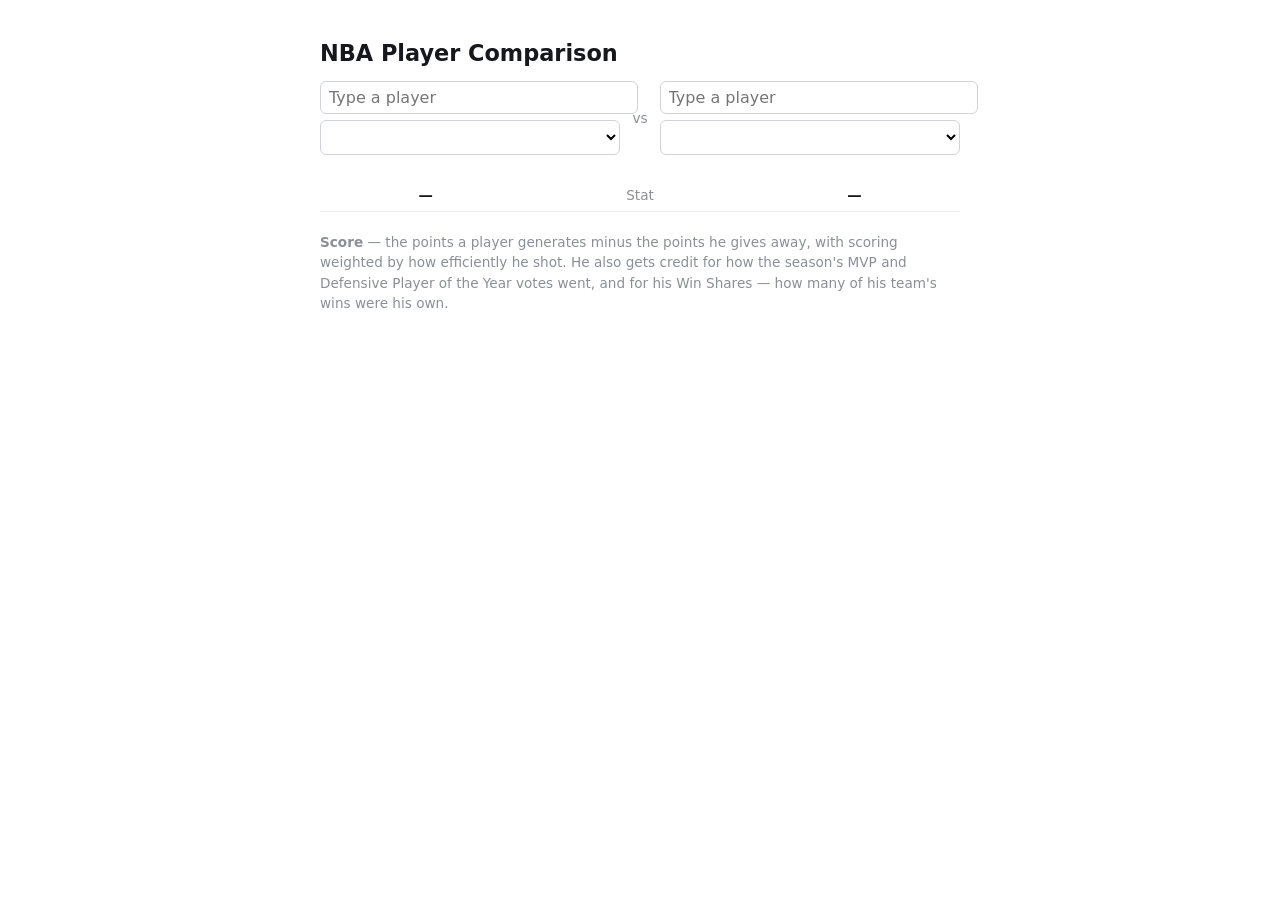
==== index.html @ d806b02a "Name Win Shares in the description" ====
<!DOCTYPE html>
<html lang="en">
  <head>
    <meta charset="utf-8" />
    <title>NBA Player Comparison</title>
    <link rel="stylesheet" href="style.css" />
  </head>
  <body>
    <h1>NBA Player Comparison</h1>

    <p id="status">Loading data...</p>

    <div id="pickers" hidden>
      <div class="picker">
        <input id="name-a" list="players-a" placeholder="Type a player" autocomplete="off" />
        <select id="season-a"></select>
      </div>
      <div class="vs">vs</div>
      <div class="picker">
        <input id="name-b" list="players-b" placeholder="Type a player" autocomplete="off" />
        <select id="season-b"></select>
      </div>
    </div>

    <datalist id="players-a"></datalist>
    <datalist id="players-b"></datalist>

    <table id="compare" hidden>
      <thead>
        <tr>
          <th id="head-a">—</th>
          <th class="stat-name">Stat</th>
          <th id="head-b">—</th>
        </tr>
      </thead>
      <tbody id="rows"></tbody>
    </table>

    <p id="about">
      <strong>Score</strong> — the points a player generates minus the points
      he gives away, with scoring weighted by how efficiently he shot. He also
      gets credit for how the season's MVP and Defensive Player of the Year
      votes went, and for his Win Shares — how many of his team's wins were
      his own.
    </p>

    <p id="note" hidden></p>

    <script src="score.js"></script>
    <script src="main.js"></script>
  </body>
</html>
---- style.css ----
body {
  font-family: system-ui, sans-serif;
  max-width: 640px;
  margin: 40px auto;
  padding: 0 16px;
  color: #16181d;
}

h1 {
  font-size: 1.4rem;
}

#pickers {
  display: flex;
  align-items: center;
  gap: 12px;
  margin-bottom: 24px;
}

.picker {
  display: flex;
  flex-direction: column;
  gap: 6px;
  flex: 1;
}

.vs {
  color: #8a8f98;
  font-size: 0.85rem;
}

input,
select {
  font: inherit;
  padding: 6px 8px;
  border: 1px solid #d0d3d9;
  border-radius: 6px;
  background: #fff;
  width: 100%;
}

table {
  width: 100%;
  border-collapse: collapse;
}

th,
td {
  padding: 8px 10px;
  text-align: center;
  border-bottom: 1px solid #eceef1;
}

th {
  font-size: 0.9rem;
}

.stat-name {
  color: #8a8f98;
  font-weight: 400;
  font-size: 0.85rem;
  width: 34%;
}

.rating-row td {
  border-top: 2px solid #16181d;
  border-bottom: none;
  font-size: 1.15rem;
  padding-top: 12px;
}

#about,
#note {
  margin-top: 20px;
  font-size: 0.85rem;
  color: #8a8f98;
  line-height: 1.5;
}

.won {
  display: inline-block;
  margin-left: 4px;
  padding: 1px 5px;
  border-radius: 4px;
  background: #f0e2b6;
  color: #6b5312;
  font-size: 0.7rem;
  font-weight: 600;
  letter-spacing: 0.02em;
  text-transform: uppercase;
  vertical-align: 1px;
}

td.better {
  font-weight: 700;
  color: #1b6b3a;
}
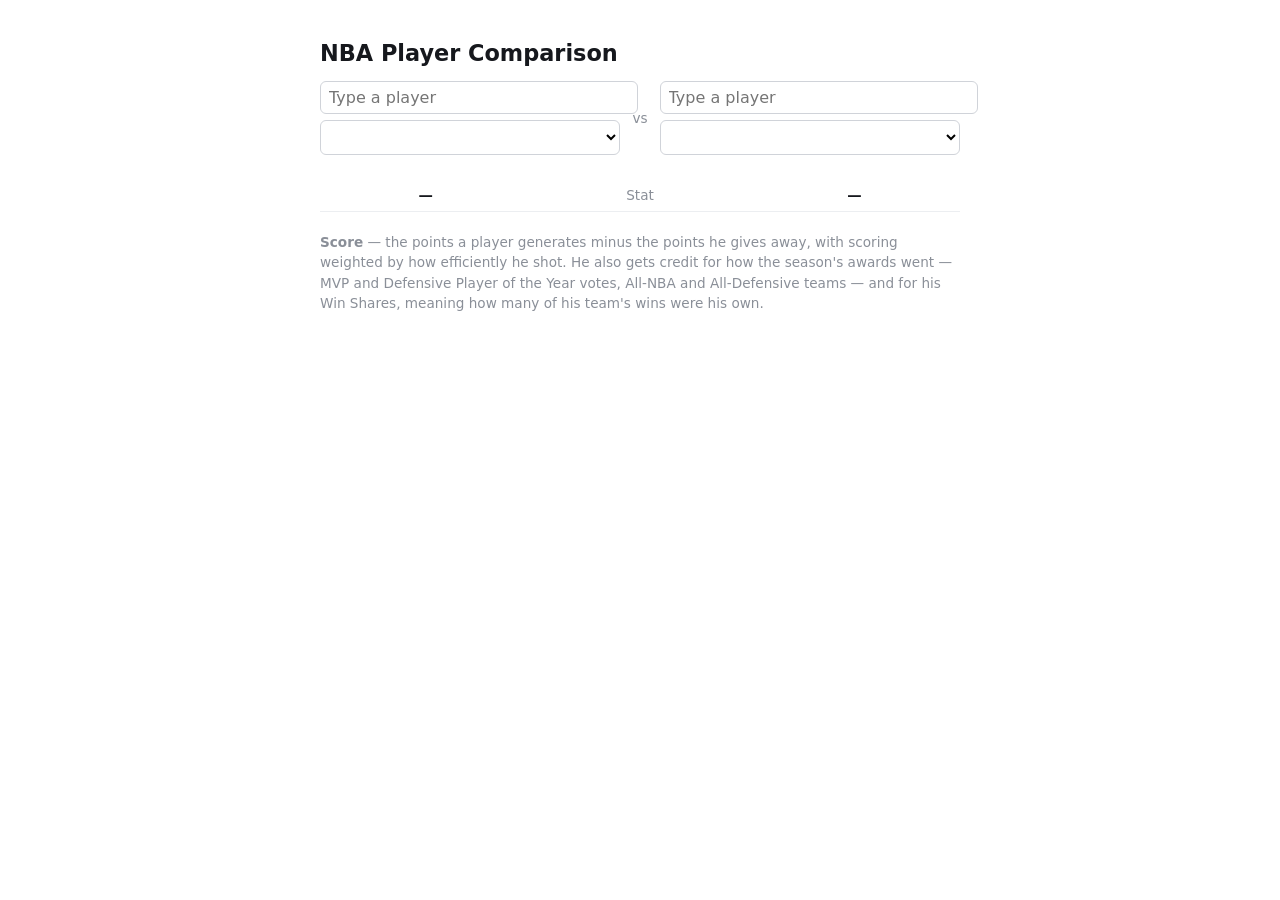
==== commit e04a06e5: "Add All-NBA and All-Defensive team bonuses" ====
--- a/index.html
+++ b/index.html
@@ -39,9 +39,9 @@
     <p id="about">
       <strong>Score</strong> — the points a player generates minus the points
       he gives away, with scoring weighted by how efficiently he shot. He also
-      gets credit for how the season's MVP and Defensive Player of the Year
-      votes went, and for his Win Shares — how many of his team's wins were
-      his own.
+      gets credit for how the season's awards went — MVP and Defensive Player
+      of the Year votes, All-NBA and All-Defensive teams — and for his
+      Win Shares, meaning how many of his team's wins were his own.
     </p>
 
     <p id="note" hidden></p>
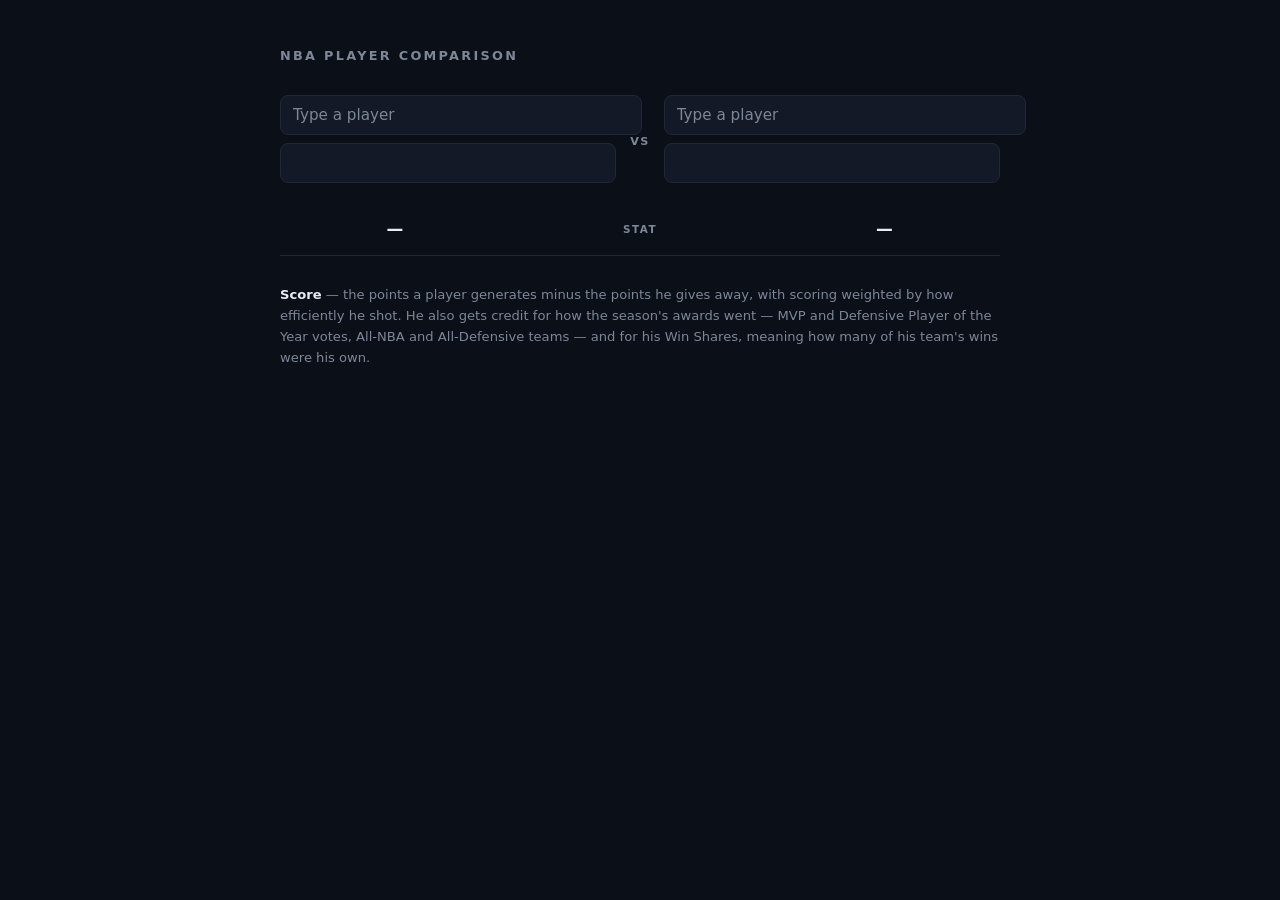
==== commit d9b6baa6: "Explain who won and where the gap came from" ====
--- a/index.html
+++ b/index.html
@@ -36,6 +36,8 @@
       <tbody id="rows"></tbody>
     </table>
 
+    <p id="verdict" hidden></p>
+
     <p id="about">
       <strong>Score</strong> — the points a player generates minus the points
       he gives away, with scoring weighted by how efficiently he shot. He also
--- a/style.css
+++ b/style.css
@@ -1,97 +1,202 @@
+:root {
+  --bg: #0b0f17;
+  --panel: #131926;
+  --line: #1f2937;
+  --text: #e8ecf3;
+  --muted: #7d8797;
+  --accent: #ff6b1a;
+  --gold: #f5c451;
+}
+
 body {
-  font-family: system-ui, sans-serif;
-  max-width: 640px;
-  margin: 40px auto;
-  padding: 0 16px;
-  color: #16181d;
+  font-family: system-ui, -apple-system, "Segoe UI", sans-serif;
+  background: var(--bg);
+  color: var(--text);
+  max-width: 720px;
+  margin: 0 auto;
+  padding: 48px 20px 80px;
+  -webkit-font-smoothing: antialiased;
 }
 
 h1 {
-  font-size: 1.4rem;
-}
+  font-size: 0.8rem;
+  font-weight: 700;
+  letter-spacing: 0.18em;
+  text-transform: uppercase;
+  color: var(--muted);
+  margin: 0 0 32px;
+}
+
+#status {
+  color: var(--muted);
+}
+
+/* --- the two pickers --- */
 
 #pickers {
   display: flex;
   align-items: center;
-  gap: 12px;
-  margin-bottom: 24px;
+  gap: 14px;
+  margin-bottom: 36px;
 }
 
 .picker {
   display: flex;
   flex-direction: column;
-  gap: 6px;
+  gap: 8px;
   flex: 1;
+  min-width: 0;
 }
 
 .vs {
-  color: #8a8f98;
-  font-size: 0.85rem;
+  color: var(--muted);
+  font-size: 0.7rem;
+  font-weight: 700;
+  letter-spacing: 0.12em;
+  text-transform: uppercase;
+  padding-top: 4px;
 }
 
 input,
 select {
   font: inherit;
-  padding: 6px 8px;
-  border: 1px solid #d0d3d9;
-  border-radius: 6px;
-  background: #fff;
+  font-size: 0.95rem;
   width: 100%;
-}
+  padding: 10px 12px;
+  color: var(--text);
+  background: var(--panel);
+  border: 1px solid var(--line);
+  border-radius: 8px;
+  appearance: none;
+}
+
+input::placeholder {
+  color: var(--muted);
+}
+
+input:focus,
+select:focus {
+  outline: none;
+  border-color: var(--accent);
+}
+
+select {
+  cursor: pointer;
+}
+
+/* --- the comparison --- */
 
 table {
   width: 100%;
   border-collapse: collapse;
-}
-
-th,
+  font-variant-numeric: tabular-nums;
+}
+
+thead th {
+  padding: 0 12px 16px;
+  font-size: 1.05rem;
+  font-weight: 700;
+  letter-spacing: 0.04em;
+  text-transform: uppercase;
+  text-align: center;
+  border-bottom: 1px solid var(--line);
+}
+
+.season {
+  display: block;
+  margin-top: 5px;
+  font-size: 0.68rem;
+  font-weight: 600;
+  letter-spacing: 0.12em;
+  color: var(--muted);
+}
+
+thead th.stat-name {
+  font-size: 0.65rem;
+  letter-spacing: 0.14em;
+  color: var(--muted);
+  font-weight: 600;
+}
+
 td {
-  padding: 8px 10px;
+  padding: 11px 12px;
   text-align: center;
-  border-bottom: 1px solid #eceef1;
-}
-
-th {
-  font-size: 0.9rem;
-}
-
+  font-size: 1.05rem;
+  border-bottom: 1px solid rgba(31, 41, 55, 0.55);
+}
+
+/* The middle column names the stat, so it stays quiet. */
 .stat-name {
-  color: #8a8f98;
-  font-weight: 400;
-  font-size: 0.85rem;
-  width: 34%;
-}
-
+  width: 36%;
+  font-size: 0.7rem;
+  font-weight: 600;
+  letter-spacing: 0.1em;
+  text-transform: uppercase;
+  color: var(--muted);
+}
+
+td.better {
+  color: var(--accent);
+  font-weight: 700;
+}
+
+/* The score is the answer to the question the page asks, so it gets to be
+   three times the size of everything else. */
 .rating-row td {
-  border-top: 2px solid #16181d;
+  border-top: 1px solid var(--line);
   border-bottom: none;
-  font-size: 1.15rem;
-  padding-top: 12px;
+  padding-top: 22px;
+  font-size: 2.4rem;
+  font-weight: 800;
+  letter-spacing: -0.02em;
+}
+
+.rating-row td.stat-name {
+  font-size: 0.7rem;
+  font-weight: 600;
+  vertical-align: middle;
+}
+
+.won {
+  display: inline-block;
+  margin-left: 6px;
+  padding: 2px 6px;
+  border-radius: 4px;
+  background: rgba(245, 196, 81, 0.14);
+  color: var(--gold);
+  font-size: 0.6rem;
+  font-weight: 700;
+  letter-spacing: 0.08em;
+  text-transform: uppercase;
+  vertical-align: 2px;
+}
+
+/* --- the small print --- */
+
+#verdict {
+  margin-top: 30px;
+  font-size: 1rem;
+  line-height: 1.6;
+  color: var(--text);
+}
+
+#verdict strong {
+  color: var(--accent);
 }
 
 #about,
 #note {
-  margin-top: 20px;
-  font-size: 0.85rem;
-  color: #8a8f98;
-  line-height: 1.5;
-}
-
-.won {
-  display: inline-block;
-  margin-left: 4px;
-  padding: 1px 5px;
-  border-radius: 4px;
-  background: #f0e2b6;
-  color: #6b5312;
-  font-size: 0.7rem;
-  font-weight: 600;
-  letter-spacing: 0.02em;
-  text-transform: uppercase;
-  vertical-align: 1px;
-}
-
-td.better {
-  font-weight: 700;
-  color: #1b6b3a;
-}
+  margin-top: 28px;
+  font-size: 0.82rem;
+  line-height: 1.6;
+  color: var(--muted);
+}
+
+#about strong {
+  color: var(--text);
+}
+
+#note {
+  padding-left: 12px;
+  border-left: 2px solid var(--line);
+}
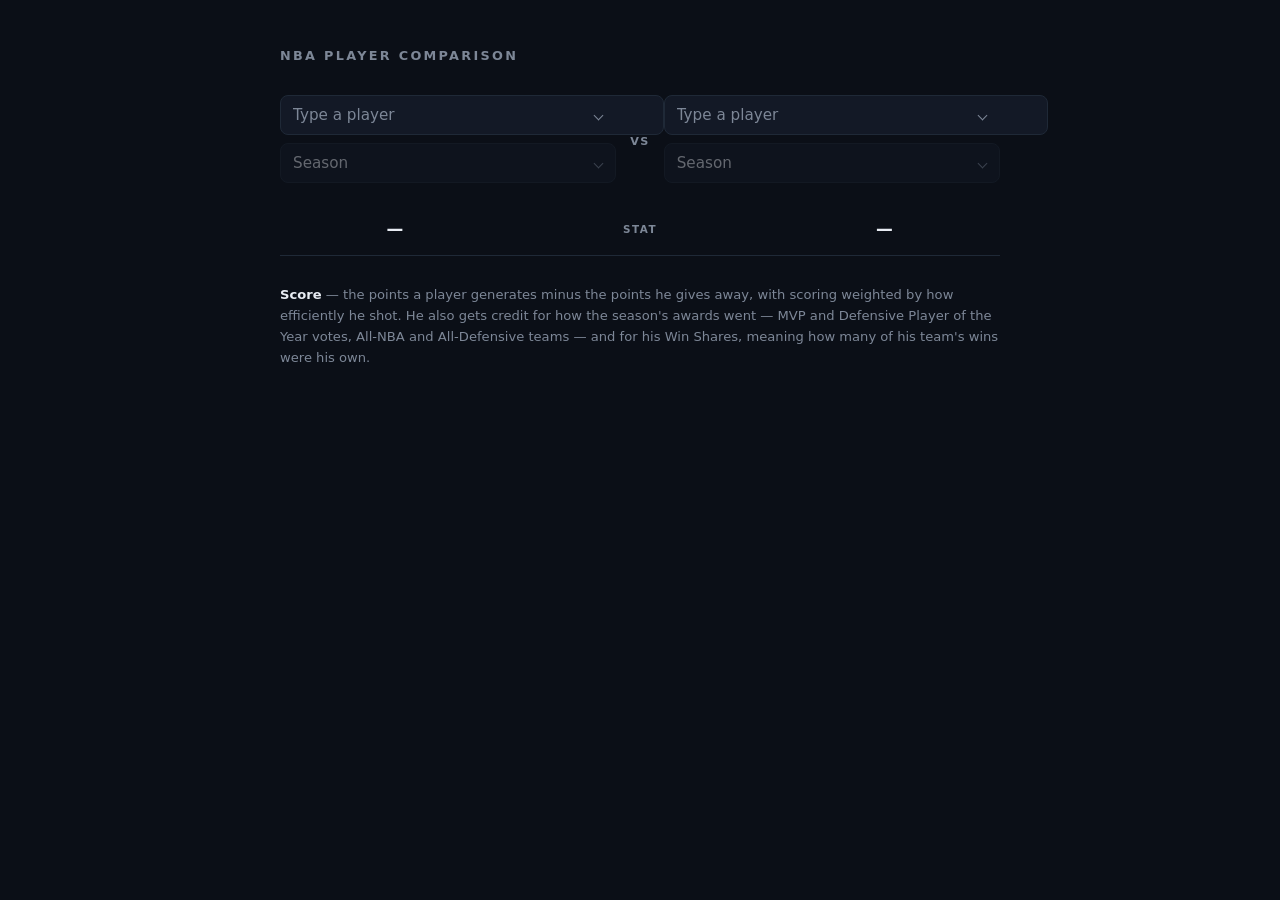
==== commit 9f3c6c1d: "Replace the browser dropdowns with our own" ====
--- a/index.html
+++ b/index.html
@@ -12,18 +12,15 @@
 
     <div id="pickers" hidden>
       <div class="picker">
-        <input id="name-a" list="players-a" placeholder="Type a player" autocomplete="off" />
-        <select id="season-a"></select>
+        <div id="name-a"></div>
+        <div id="season-a"></div>
       </div>
       <div class="vs">vs</div>
       <div class="picker">
-        <input id="name-b" list="players-b" placeholder="Type a player" autocomplete="off" />
-        <select id="season-b"></select>
+        <div id="name-b"></div>
+        <div id="season-b"></div>
       </div>
     </div>
-
-    <datalist id="players-a"></datalist>
-    <datalist id="players-b"></datalist>
 
     <table id="compare" hidden>
       <thead>
@@ -36,8 +33,6 @@
       <tbody id="rows"></tbody>
     </table>
 
-    <p id="verdict" hidden></p>
-
     <p id="about">
       <strong>Score</strong> — the points a player generates minus the points
       he gives away, with scoring weighted by how efficiently he shot. He also
@@ -49,6 +44,7 @@
     <p id="note" hidden></p>
 
     <script src="score.js"></script>
+    <script src="dropdown.js"></script>
     <script src="main.js"></script>
   </body>
 </html>
--- a/style.css
+++ b/style.css
@@ -57,31 +57,111 @@
   padding-top: 4px;
 }
 
-input,
-select {
+/* --- the dropdown we draw ourselves --- */
+
+.combo {
+  position: relative;
+}
+
+.combo-field {
   font: inherit;
   font-size: 0.95rem;
   width: 100%;
-  padding: 10px 12px;
+  padding: 10px 34px 10px 12px;
   color: var(--text);
   background: var(--panel);
   border: 1px solid var(--line);
   border-radius: 8px;
   appearance: none;
-}
-
-input::placeholder {
-  color: var(--muted);
-}
-
-input:focus,
-select:focus {
+  text-align: left;
+  cursor: pointer;
+}
+
+input.combo-field {
+  cursor: text;
+}
+
+.combo-field::placeholder,
+.combo-field.is-empty {
+  color: var(--muted);
+}
+
+.combo-field:focus {
   outline: none;
   border-color: var(--accent);
 }
 
-select {
+.combo.is-disabled .combo-field {
+  opacity: 0.4;
+  cursor: not-allowed;
+}
+
+/* The chevron, drawn with two borders rotated 45 degrees. */
+.combo::after {
+  content: "";
+  position: absolute;
+  right: 14px;
+  top: 17px;
+  width: 6px;
+  height: 6px;
+  border-right: 1.5px solid var(--muted);
+  border-bottom: 1.5px solid var(--muted);
+  transform: rotate(45deg);
+  pointer-events: none;
+  transition: transform 0.12s ease;
+}
+
+.combo.is-open::after {
+  transform: rotate(-135deg);
+  border-color: var(--accent);
+}
+
+.combo.is-disabled::after {
+  opacity: 0.4;
+}
+
+.combo-list {
+  position: absolute;
+  z-index: 10;
+  top: calc(100% + 6px);
+  left: 0;
+  right: 0;
+  max-height: 260px;
+  overflow-y: auto;
+  padding: 5px;
+  background: #1a2130;
+  border: 1px solid var(--line);
+  border-radius: 8px;
+  box-shadow: 0 12px 28px rgba(0, 0, 0, 0.5);
+}
+
+.combo-option {
+  padding: 8px 10px;
+  border-radius: 6px;
+  font-size: 0.9rem;
+  white-space: nowrap;
+  overflow: hidden;
+  text-overflow: ellipsis;
   cursor: pointer;
+}
+
+.combo-option.is-active {
+  background: var(--accent);
+  color: #12141a;
+  font-weight: 600;
+}
+
+.combo-option.is-chosen:not(.is-active) {
+  color: var(--accent);
+}
+
+.combo-list::-webkit-scrollbar {
+  width: 9px;
+}
+
+.combo-list::-webkit-scrollbar-thumb {
+  background: #2c3547;
+  border-radius: 6px;
 }
 
 /* --- the comparison --- */
@@ -173,17 +253,6 @@
 
 /* --- the small print --- */
 
-#verdict {
-  margin-top: 30px;
-  font-size: 1rem;
-  line-height: 1.6;
-  color: var(--text);
-}
-
-#verdict strong {
-  color: var(--accent);
-}
-
 #about,
 #note {
   margin-top: 28px;
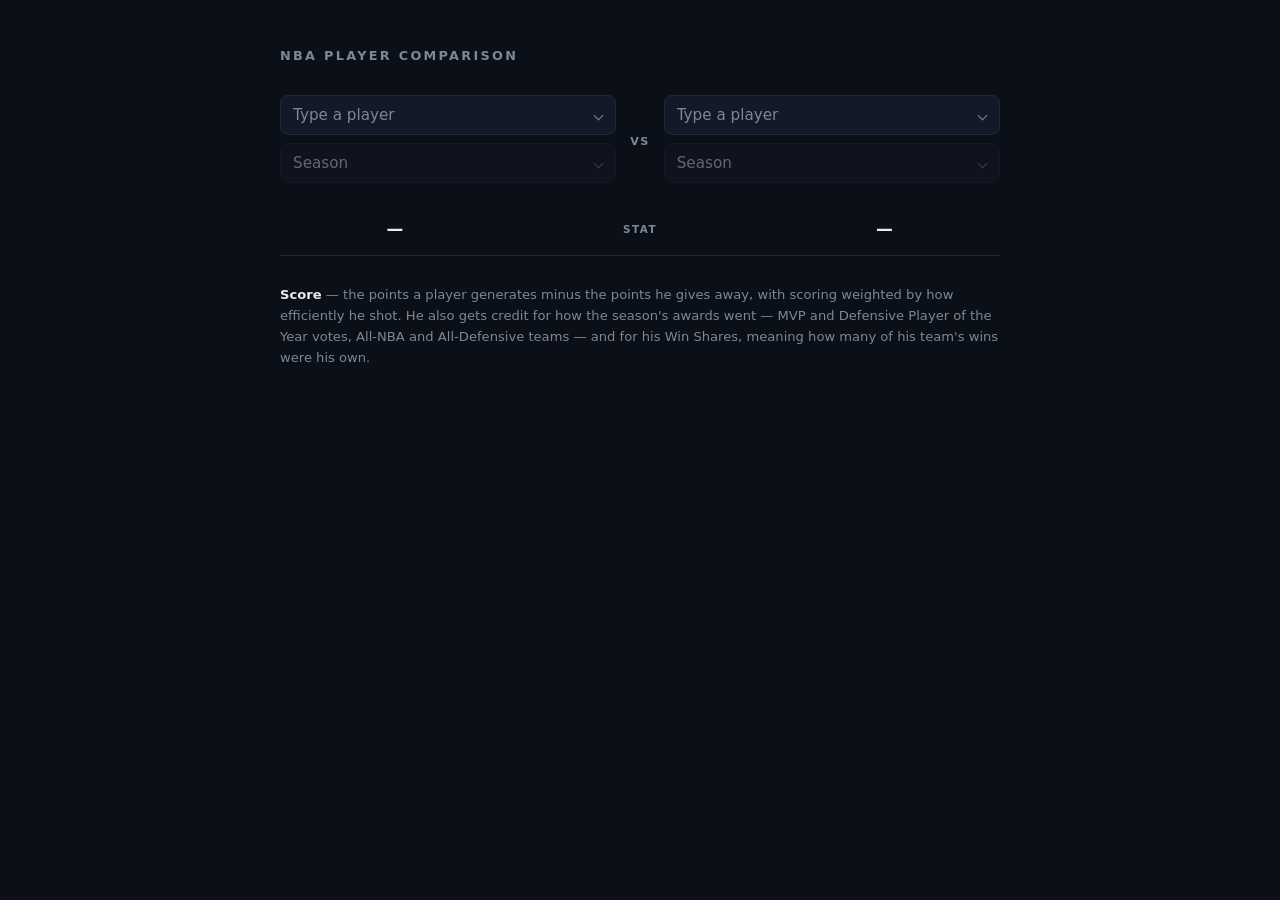
==== commit e9bea09a: "Add the draft game, first playable version" ====
--- a/index.html
+++ b/index.html
@@ -44,6 +44,7 @@
     <p id="note" hidden></p>
 
     <script src="score.js"></script>
+    <script src="data.js"></script>
     <script src="dropdown.js"></script>
     <script src="main.js"></script>
   </body>
--- a/style.css
+++ b/style.css
@@ -67,6 +67,9 @@
   font: inherit;
   font-size: 0.95rem;
   width: 100%;
+  /* Browsers give <input> and <button> different box-sizing by default, so
+     without this the name box is 48px wider than the season box under it. */
+  box-sizing: border-box;
   padding: 10px 34px 10px 12px;
   color: var(--text);
   background: var(--panel);
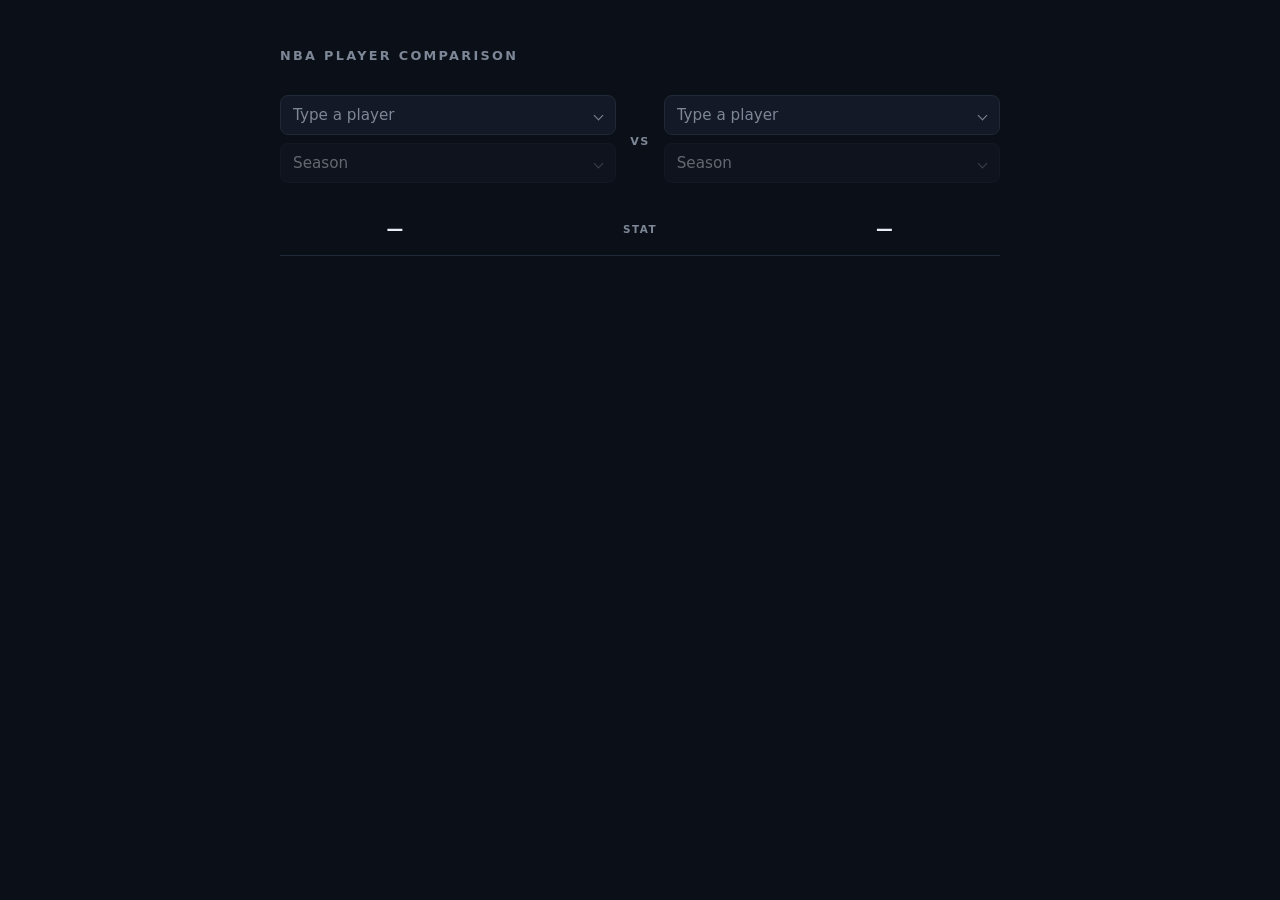
==== commit 2b157ac1: "Load faces from the source, and add a README Two changes for publishing.  Photos: the pages pointed " ====
--- a/index.html
+++ b/index.html
@@ -33,18 +33,11 @@
       <tbody id="rows"></tbody>
     </table>
 
-    <p id="about">
-      <strong>Score</strong> — the points a player generates minus the points
-      he gives away, with scoring weighted by how efficiently he shot. He also
-      gets credit for how the season's awards went — MVP and Defensive Player
-      of the Year votes, All-NBA and All-Defensive teams — and for his
-      Win Shares, meaning how many of his team's wins were his own.
-    </p>
-
     <p id="note" hidden></p>
 
     <script src="score.js"></script>
     <script src="data.js"></script>
+    <script src="photo.js"></script>
     <script src="dropdown.js"></script>
     <script src="main.js"></script>
   </body>
--- a/style.css
+++ b/style.css
@@ -4,6 +4,11 @@
   --line: #1f2937;
   --text: #e8ecf3;
   --muted: #7d8797;
+  /* The stat line is the whole reason a card exists, so it is read at the
+     same brightness as the player's name rather than dimmed like a caption.
+     The units beside the figures stay grey, which is what keeps the row from
+     turning into a wall of white. */
+  --stat: #f2f5fa;
   --accent: #ff6b1a;
   --gold: #f5c451;
 }
@@ -167,7 +172,34 @@
   border-radius: 6px;
 }
 
+/* --- faces --- */
+
+/* Shared by both pages, sized by whoever uses it. The dark plate underneath
+   is what a photo fades into while it loads, and what a missing one sits on. */
+.photo {
+  display: block;
+  margin: 0 auto;
+  object-fit: cover;
+  background-color: var(--panel);
+  border: 1px solid var(--line);
+  border-radius: 8px;
+}
+
+/* No photo exists for this man. The silhouette is drawn inline rather than
+   kept as a file, so nothing extra has to be fetched to say "nobody knows
+   what he looked like". */
+.photo.is-blank {
+  background-image: url("data:image/svg+xml,%3Csvg xmlns='http://www.w3.org/2000/svg' viewBox='0 0 120 180'%3E%3Ccircle cx='60' cy='66' r='28' fill='%232b3040'/%3E%3Cpath d='M14 180c0-28 21-49 46-49s46 21 46 49z' fill='%232b3040'/%3E%3C/svg%3E");
+  background-size: cover;
+}
+
 /* --- the comparison --- */
+
+.compare-photo {
+  width: 80px;
+  height: 120px;
+  margin-bottom: 12px;
+}
 
 table {
   width: 100%;
@@ -254,21 +286,51 @@
   vertical-align: 2px;
 }
 
+/* --- what a word means, on hover --- */
+
+.explained {
+  position: relative;
+  border-bottom: 1px dotted var(--muted);
+  cursor: help;
+}
+
+.explains {
+  position: absolute;
+  left: 50%;
+  bottom: calc(100% + 10px);
+  transform: translateX(-50%);
+  z-index: 20;
+  width: 280px;
+  padding: 12px 14px;
+  font-size: 0.78rem;
+  font-weight: 400;
+  letter-spacing: 0;
+  line-height: 1.55;
+  text-transform: none;
+  text-align: left;
+  color: var(--text);
+  background: var(--bg);
+  border: 1px solid var(--accent);
+  border-radius: 8px;
+  box-shadow: 0 10px 24px rgba(0, 0, 0, 0.6);
+  opacity: 0;
+  visibility: hidden;
+  transition: opacity 0.12s ease;
+  pointer-events: none;
+}
+
+.explained:hover .explains {
+  opacity: 1;
+  visibility: visible;
+}
+
 /* --- the small print --- */
 
-#about,
 #note {
   margin-top: 28px;
   font-size: 0.82rem;
   line-height: 1.6;
   color: var(--muted);
-}
-
-#about strong {
-  color: var(--text);
-}
-
-#note {
   padding-left: 12px;
   border-left: 2px solid var(--line);
 }
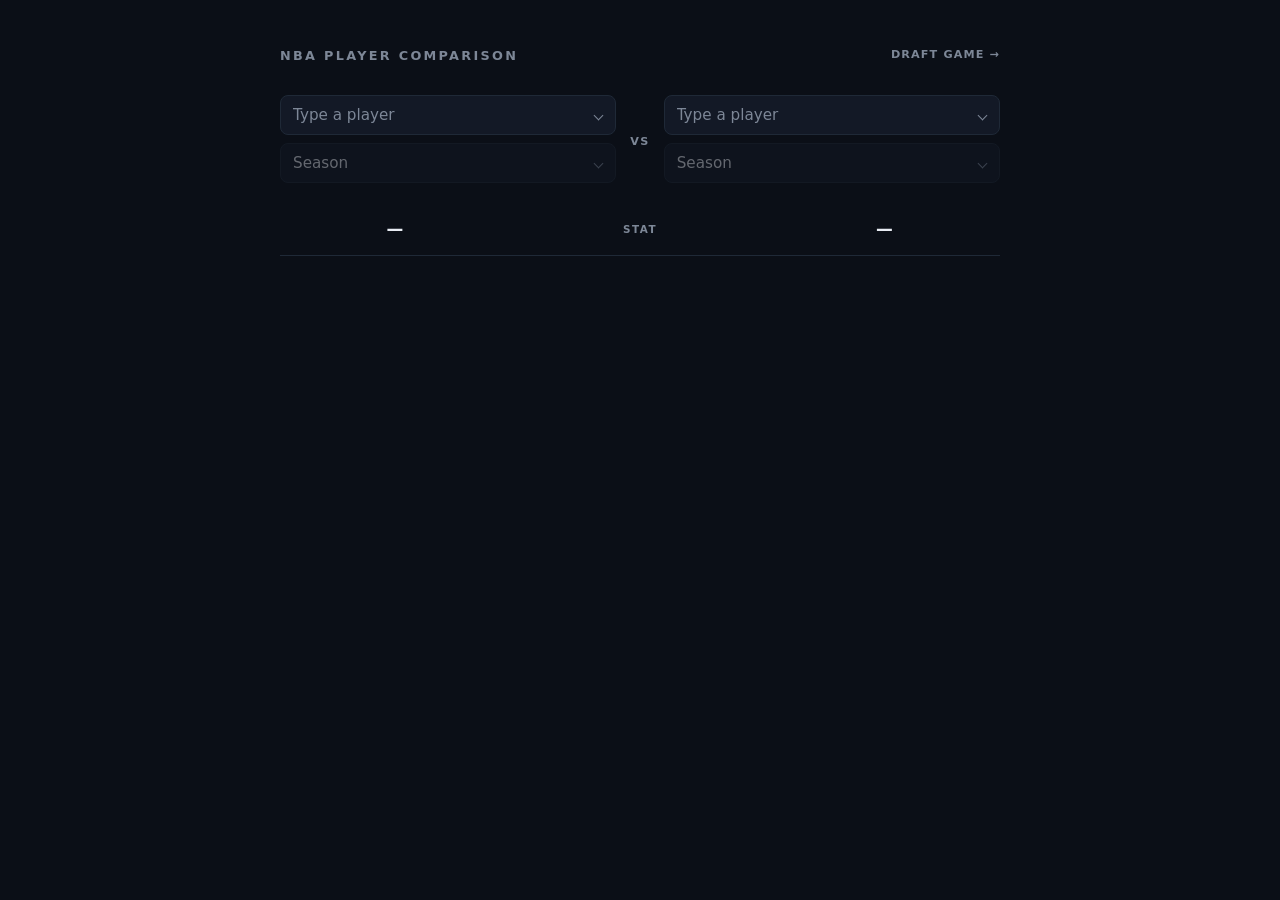
==== commit 7570eecd: "Add a link between the two pages Neither page said the other existed. One link in the corner each wa" ====
--- a/index.html
+++ b/index.html
@@ -6,7 +6,10 @@
     <link rel="stylesheet" href="style.css" />
   </head>
   <body>
-    <h1>NBA Player Comparison</h1>
+    <div id="top">
+      <h1>NBA Player Comparison</h1>
+      <a class="switch" href="game.html">Draft game &rarr;</a>
+    </div>
 
     <p id="status">Loading data...</p>
 
--- a/style.css
+++ b/style.css
@@ -34,6 +34,31 @@
 
 #status {
   color: var(--muted);
+}
+
+/* The way between the two pages. There is nothing else to navigate here, so
+   one link in the corner is the whole of it. */
+#top {
+  display: flex;
+  align-items: flex-start;
+  justify-content: space-between;
+  gap: 12px;
+  flex-wrap: wrap;
+}
+
+.switch {
+  margin-left: 14px;
+  font-size: 0.7rem;
+  font-weight: 700;
+  letter-spacing: 0.1em;
+  text-transform: uppercase;
+  color: var(--muted);
+  text-decoration: none;
+  white-space: nowrap;
+}
+
+.switch:hover {
+  color: var(--accent);
 }
 
 /* --- the two pickers --- */
